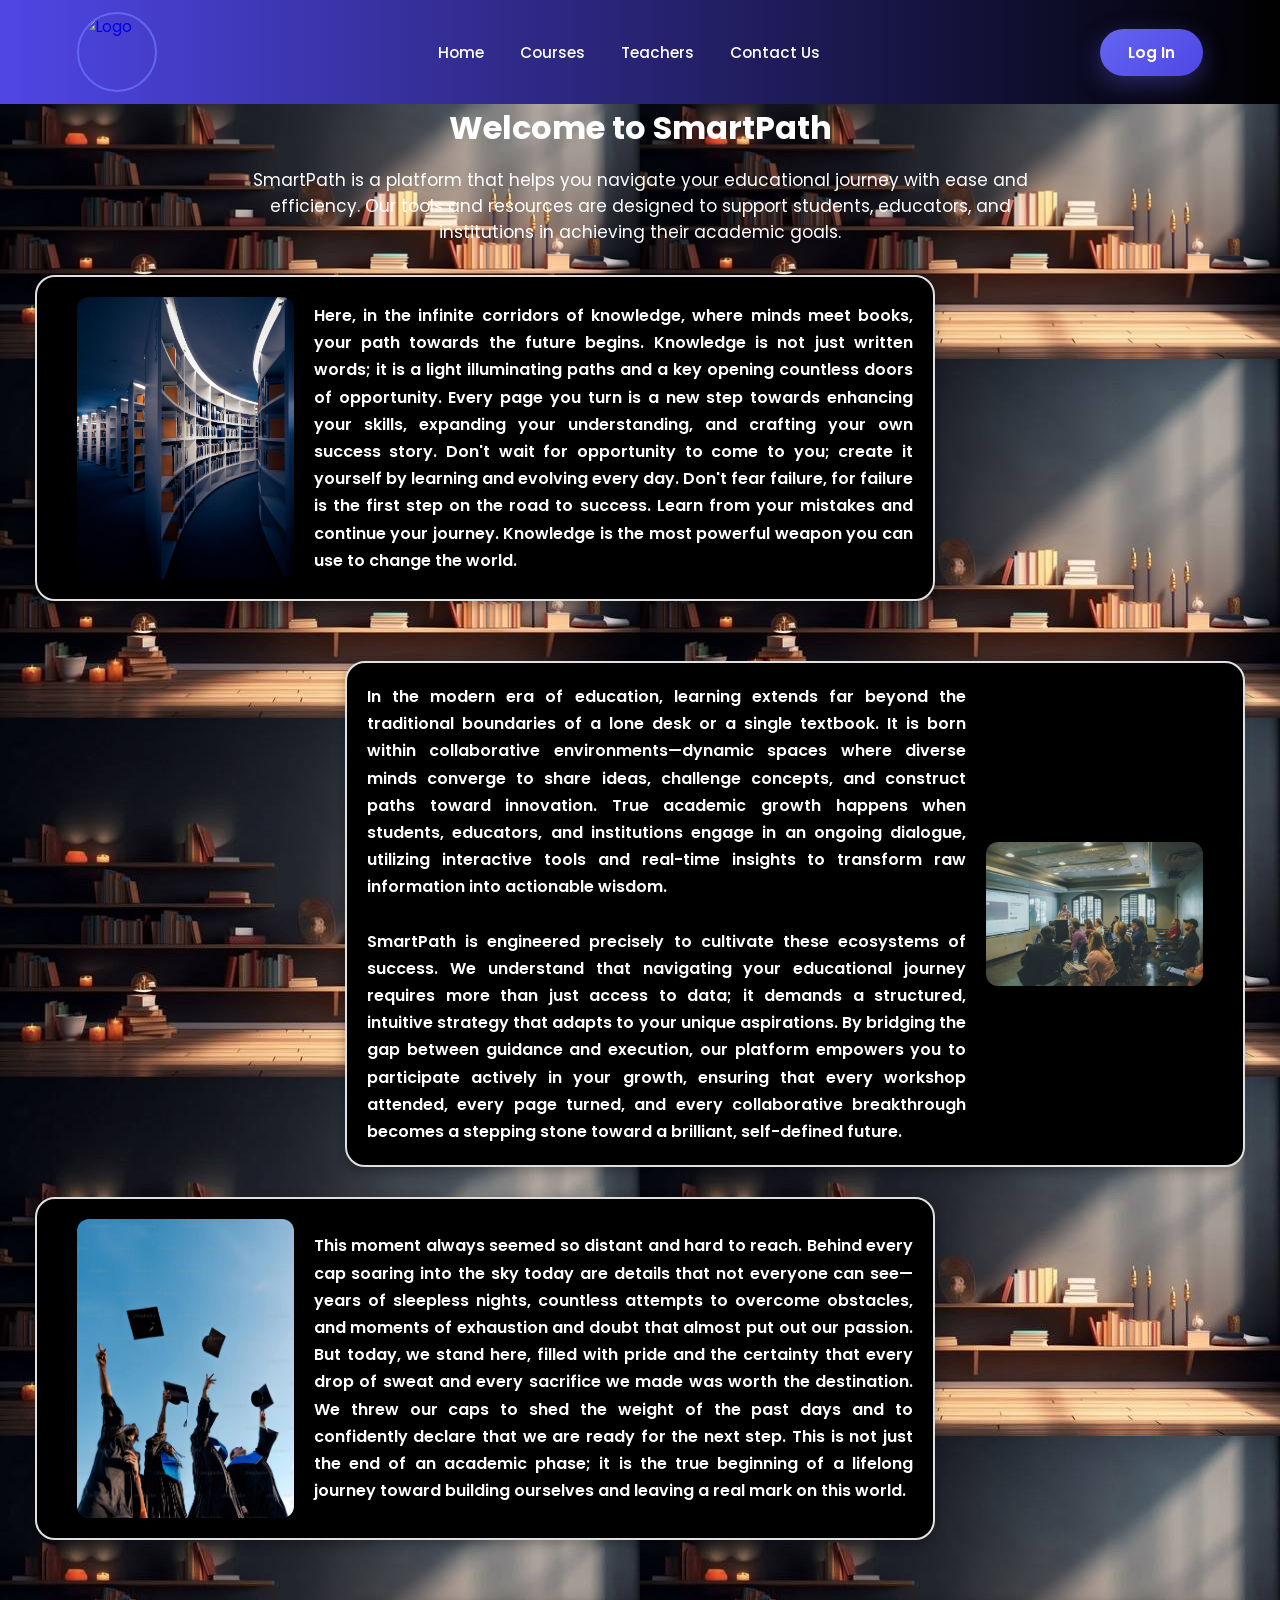
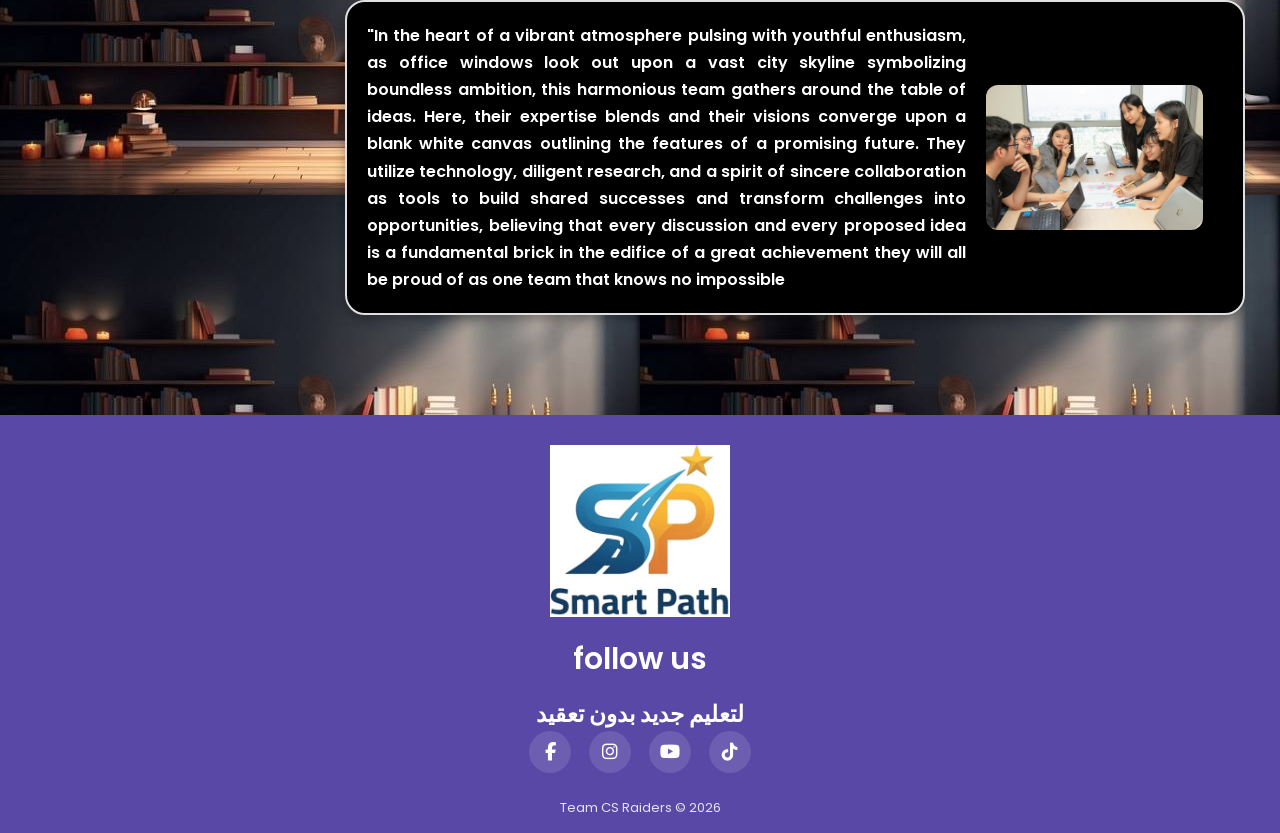
==== index.html @ b7a37c01 "s" ====
<!DOCTYPE html>
<html lang="en">
<head>
    <meta charset="UTF-8">
    <meta name="viewport" content="width=device-width, initial-scale=1.0">
    <title>SmartPath</title>
    <link rel="stylesheet" href="home.css">
    <link
      rel="stylesheet"
      href="https://cdnjs.cloudflare.com/ajax/libs/font-awesome/6.4.2/css/all.min.css"
    />
</head>
<body>
    <nav class="navbar" id="navbar">
    <a href="#" class="logo">
      <img src="https://i.ibb.co/dsRLdz23/Whats-App-Image-2026-07-11-at-9-25-08-PM-1.jpg" alt="Logo" />
    </a>

    <ul class="nav-links">
      <li><a href="index.html">Home</a></li>
      <li><a href="courses.html">Courses</a></li>
      <li><a href="teachers.html">Teachers</a></li>
      <li><a href="contact.html">Contact Us</a></li>
    </ul>

    <a href="log.html" class="btn btn-primary">Log In</a>
  </nav>

    <div class="container">
        <div class="content">
            <h1>Welcome to SmartPath</h1>
            <p class="intro">SmartPath is a platform that helps you navigate your educational journey with ease and efficiency. Our tools and resources are designed to support students, educators, and institutions in achieving their academic goals.</p>
            
            
            <div class="card-box">
                <div class="img-box">
                    <div class="immg">
                        <img src="img/martin-adams-_OZCl4XcpRw-unsplash.jpg" >
                    </div>
                </div>
                <div class="text-content">
                    <p class="para">Here, in the infinite corridors of knowledge, where minds meet books, your path towards the future begins. Knowledge is not just written words; it is a light illuminating paths and a key opening countless doors of opportunity. Every page you turn is a new step towards enhancing your skills, expanding your understanding, and crafting your own success story. Don't wait for opportunity to come to you; create it yourself by learning and evolving every day. Don't fear failure, for failure is the first step on the road to success. Learn from your mistakes and continue your journey. Knowledge is the most powerful weapon you can use to change the world.</p>
                </div>
            </div>

            <div class="card-box card-reverse">
                <div class="img-box">
                    <div class="immg">
                        <img src="img/photo_5956545089351913932_w.jpg" >
                    </div>
                </div>
                <div class="text-content">
                    <p class="para">In the modern era of education, learning extends far beyond the traditional boundaries of a lone desk or a single textbook. It is born within collaborative environments—dynamic spaces where diverse minds converge to share ideas, challenge concepts, and construct paths toward innovation. True academic growth happens when students, educators, and institutions engage in an ongoing dialogue, utilizing interactive tools and real-time insights to transform raw information into actionable wisdom.<br><br>
                    SmartPath is engineered precisely to cultivate these ecosystems of success. We understand that navigating your educational journey requires more than just access to data; it demands a structured, intuitive strategy that adapts to your unique aspirations. By bridging the gap between guidance and execution, our platform empowers you to participate actively in your growth, ensuring that every workshop attended, every page turned, and every collaborative breakthrough becomes a stepping stone toward a brilliant, self-defined future.</p>
                </div>
            </div>

            <div class="card-box">
                <div class="img-box">
                    <div class="immg">
                        <img src="img/photo_5956545089351913930_y.jpg" >
                    </div>
                </div>
                <div class="text-content">
                    <p class="para">This moment always seemed so distant and hard to reach. Behind every cap soaring into the sky today are details that not everyone can see—years of sleepless nights, countless attempts to overcome obstacles, and moments of exhaustion and doubt that almost put out our passion. But today, we stand here, filled with pride and the certainty that every drop of sweat and every sacrifice we made was worth the destination. We threw our caps to shed the weight of the past days and to confidently declare that we are ready for the next step. This is not just the end of an academic phase; it is the true beginning of a lifelong journey toward building ourselves and leaving a real mark on this world.</p>
                </div>
            </div>
            <div class="card-box card-reverse">
                <div class="img-box">
                    <div class="immg">
                        <img src="img/van-tay-media-Hh-PIe3qIug-unsplash.jpg" >
                    </div>
                </div>
                <div class="text-content">
                    <p class="para">"In the heart of a vibrant atmosphere pulsing with youthful enthusiasm, as office windows look out upon a vast city skyline symbolizing boundless ambition, this harmonious team gathers around the table of ideas. Here, their expertise blends and their visions converge upon a blank white canvas outlining the features of a promising future. They utilize technology, diligent research, and a spirit of sincere collaboration as tools to build shared successes and transform challenges into opportunities, believing that every discussion and every proposed idea is a fundamental brick in the edifice of a great achievement they will all be proud of as one team that knows no impossible
                    </p>
                </div>
            </div>

        </div> 
    </div> 
    <footer class="footer">
      <div>
        <img class="footer-logo" src="img/photo_5956439300012445430_x.jpg" />
      </div>

      <div>
        <span class="footer-title">follow us</span>
        <h2>لتعليم جديد بدون تعقيد</h2>
        <div class="social-icons">
          <a
            class="footer-image"
            href="https://www.facebook.com"
            target="_blank"
          >
            <i class="fa-brands fa-facebook-f"></i>
          </a>
          <a
            class="footer-image"
            href="https://www.instagram.com"
            target="_blank"
          >
            <i class="fa-brands fa-instagram"></i>
          </a>
          <a class="footer-image" href="https://youtube.com" target="_blank">
            <i class="fa-brands fa-youtube"></i>
          </a>
          <a class="footer-image" href="https://www.tiktok.com" target="_blank">
            <i class="fa-brands fa-tiktok"></i>
          </a>
        </div>
      </div>

      <div class="footer-bottom">
        <span>Team CS Raiders © 2026</span>
      </div>
    </footer>
</body>
</html>
---- home.css ----
@import url('https://fonts.googleapis.com/css2?family=Poppins:wght@300;400;600;700&display=swap');
*{
    margin: 0;
    padding: 0;
    box-sizing: border-box;
}
body {
background-color : white;
color: white;
    display: block;
    font-family: "Poppins", sans-serif;
    background-image: url(img/photo_5960747736325885523_x.jpg)
}
:root {
  --blue: #6366f1;
  --dark-blue: #4f46e5;
  --gray: #334155;
  --white: #ffffff;
  --transition: all 0.4s cubic-bezier(0.25, 0.8, 0.25, 1);
}
.card-box {
    display: flex;
    align-items: center;
    width: 100%;
    max-width: 900px; 
    margin: 30px auto 30px 0; 
    background-color:black; 
    padding: 20px;
    border-radius: 20px; 
    border: 2px solid #e0e0e0;
    box-shadow: 0 4px 12px rgba(0, 0, 0, 0.3);
    transition: all 0.4s ease;
    margin-left: 35px;
}

.card-box:hover {
    transform: translateY(-7px);
    box-shadow: 0 8px 20px rgba(98, 196, 253, 0.708);
}

.card-reverse {
    flex-direction: row-reverse;
    margin: 60px 35px 30px auto; 
}

.img-box {
    width: 30%; 
    padding: 0 20px; 
}

.img-box .immg img {
    width: 100%;
    max-width: 240px; 
    height: auto;
    border-radius: 12px; 
    display: block;
}

.text-content {
    width: 70%;
}

.text-content .para {
    font-size: 16px;
    line-height: 1.7;
    color: white;
    margin: 0;
    text-align: justify; 
    font-weight: 550;
}
.content {
    text-align: center; 
}

.content h1 {
    margin-bottom: 15px; 
}

.content p {
    max-width: 800px; 
    margin: 0 auto 30px; 
    font-size: 17px;
}



.footer {
    text-align: center;
    margin-top: 100px;
    background-color: lab(36.45% 26.2 -48.8);
    color: white;
    padding: 30px 10px 15px;
    font-size: 15px;
    display: flex;
    flex-direction: column;
    gap: 20px;
}

.footer-logo {
  width: 50%;
  max-width: 180px;
  margin: 0 auto;
  display: block;
}

.footer-title {
  font-size: 30px;
  font-weight: 600;
  display: block;
  margin-bottom: 15px;
}

.social-icons {
  display: flex;
  justify-content: center;
  align-items: center;
  gap: 18px;
  flex-wrap: wrap;
}

.footer-image {
  width: 42px;
  height: 42px;
  border-radius: 50%;
  background-color: rgba(255, 255, 255, 0.12);
  display: flex;
  align-items: center;
  justify-content: center;
  color: white;
  font-size: 18px;
  text-decoration: none;
  transition:
    transform 0.25s ease,
    background-color 0.25s ease;
}

.footer-image:hover {
  background-color: rgba(255, 255, 255, 0.9);
  color: lab(41.84% 7.46 -36.64);
  transform: translateY(-4px);
}

.footer-bottom {
  font-size: 13px;
  opacity: 0.85;
  margin-top: 5px;
}




.navbar {
  position:static;
  top: 0;
  left: 0;
  right: 0;
  display: flex;
  align-items: center;
  justify-content: space-between;
  padding: 12px 6%;
  background: linear-gradient(to left, #000000, #4f46e5);
  transition: var(--transition);
  z-index: 1000;
}



.logo {
  display: flex;
  align-items: center;
  text-decoration: none;
  animation: logoIn 0.9s cubic-bezier(0.25, 0.8, 0.25, 1) both;
}

.logo img {
  width: 80px;
  height: 80px;
  border-radius: 50%;
  border: 2px solid var(--blue);
  transition: var(--transition);
}

.logo img:hover {
  transform: scale(1.12) rotate(6deg);
  box-shadow: 0 8px 24px rgba(99, 102, 241, 0.4);
  border-color: var(--dark-blue);
}

@keyframes logoIn {
  from {
    opacity: 0;
    transform: translateX(-40px);
  }

  to {
    opacity: 1;
    transform: translateX(0);
  }
}

.nav-links {
  display: flex;
  gap: 36px;
  list-style: none;
}

.nav-links a {
  text-decoration: none;
  color: white;
  font-weight: 500;
  font-size: 0.95rem;
  position: relative;
  transition: color 0.3s ease;
}

.nav-links a::after {
  content: "";
  position: absolute;
  bottom: -6px;
  left: 50%;
  width: 0;
  height: 2.5px;
  background: var(--blue);
  border-radius: 2px;
  transition: width 0.35s ease, left 0.35s ease;
}

.nav-links a:hover {
  color: var(--blue);
}

.nav-links a:hover::after {
  width: 100%;
  left: 0;
}

.btn {
  display: inline-block;
  padding: 12px 28px;
  border-radius: 50px;
  font-weight: 600;
  font-size: 0.95rem;
  text-decoration: none;
  cursor: pointer;
  border: none;
  transition: var(--transition);
}

.btn-primary {
  background: linear-gradient(135deg, var(--blue), var(--dark-blue));
  color: var(--white);
  box-shadow: 0 8px 24px rgba(99, 102, 241, 0.35);
}

.btn-primary:hover {
  transform: translateY(-3px) scale(1.03);
  box-shadow: 0 14px 32px rgba(99, 102, 241, 0.45);
}

@media (max-width: 900px) {
  .nav-links {
    display: none;
  }
}
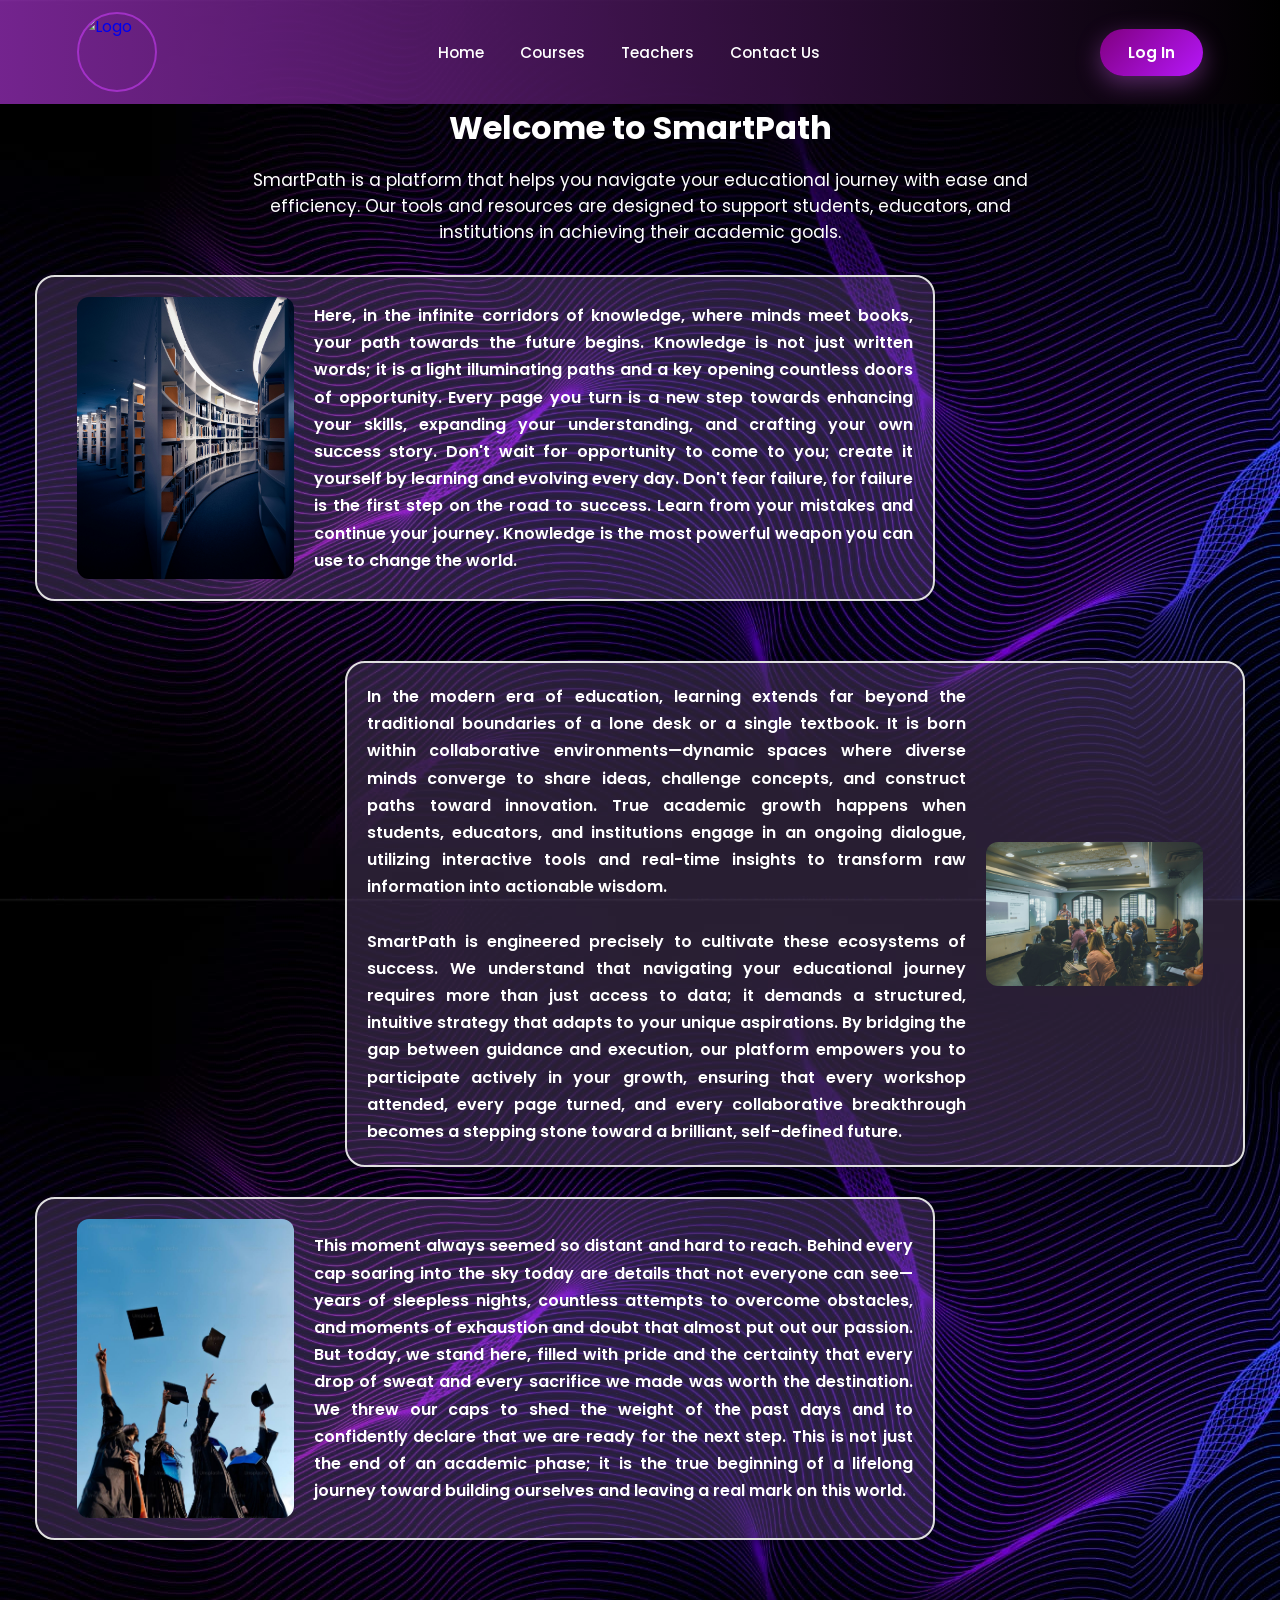
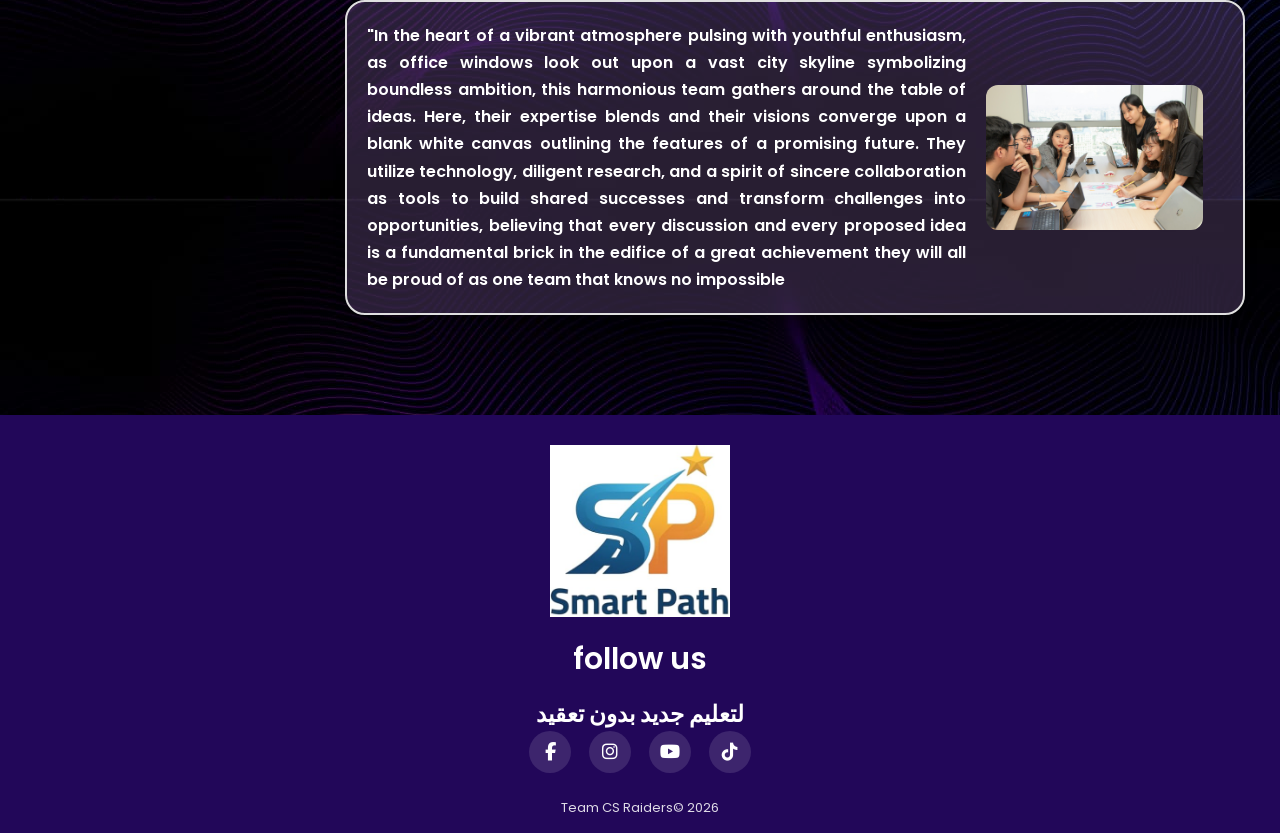
==== commit ac0cf9a0: "s" ====
--- a/index.html
+++ b/index.html
@@ -112,7 +112,7 @@
       </div>
 
       <div class="footer-bottom">
-        <span>Team CS Raiders © 2026</span>
+        <span>Team CS Raiders© 2026</span>
       </div>
     </footer>
 </body>
--- a/home.css
+++ b/home.css
@@ -9,11 +9,9 @@
 color: white;
     display: block;
     font-family: "Poppins", sans-serif;
-    background-image: url(img/photo_5960747736325885523_x.jpg)
+    background-image: url(img/background.jpeg);
 }
 :root {
-  --blue: #6366f1;
-  --dark-blue: #4f46e5;
   --gray: #334155;
   --white: #ffffff;
   --transition: all 0.4s cubic-bezier(0.25, 0.8, 0.25, 1);
@@ -24,18 +22,20 @@
     width: 100%;
     max-width: 900px; 
     margin: 30px auto 30px 0; 
-    background-color:black; 
+    background:rgba(104, 77, 130, 0.39); 
     padding: 20px;
     border-radius: 20px; 
     border: 2px solid #e0e0e0;
     box-shadow: 0 4px 12px rgba(0, 0, 0, 0.3);
     transition: all 0.4s ease;
     margin-left: 35px;
+    color: rgb(234, 195, 245);
 }
 
 .card-box:hover {
     transform: translateY(-7px);
-    box-shadow: 0 8px 20px rgba(98, 196, 253, 0.708);
+    box-shadow: 0 8px 20px #d36af6d0;
+    border-color:#cd3ffc90 ;
 }
 
 .card-reverse {
@@ -68,6 +68,8 @@
     text-align: justify; 
     font-weight: 550;
 }
+
+
 .content {
     text-align: center; 
 }
@@ -87,7 +89,7 @@
 .footer {
     text-align: center;
     margin-top: 100px;
-    background-color: lab(36.45% 26.2 -48.8);
+    background-color: rgb(34, 7, 89);
     color: white;
     padding: 30px 10px 15px;
     font-size: 15px;
@@ -158,7 +160,7 @@
   align-items: center;
   justify-content: space-between;
   padding: 12px 6%;
-  background: linear-gradient(to left, #000000, #4f46e5);
+  background: linear-gradient(to left, #000000, #cd3ffc90);
   transition: var(--transition);
   z-index: 1000;
 }
@@ -176,14 +178,13 @@
   width: 80px;
   height: 80px;
   border-radius: 50%;
-  border: 2px solid var(--blue);
+  border: 2px solid  #cd3ffc90;
   transition: var(--transition);
 }
 
 .logo img:hover {
   transform: scale(1.12) rotate(6deg);
-  box-shadow: 0 8px 24px rgba(99, 102, 241, 0.4);
-  border-color: var(--dark-blue);
+  box-shadow: 0 8px 24px rgba(213, 67, 249, 0.4);
 }
 
 @keyframes logoIn {
@@ -220,13 +221,13 @@
   left: 50%;
   width: 0;
   height: 2.5px;
-  background: var(--blue);
+  background:  #cd3ffc90;
   border-radius: 2px;
   transition: width 0.35s ease, left 0.35s ease;
 }
 
 .nav-links a:hover {
-  color: var(--blue);
+  color:  #cd3ffc90;
 }
 
 .nav-links a:hover::after {
@@ -247,9 +248,9 @@
 }
 
 .btn-primary {
-  background: linear-gradient(135deg, var(--blue), var(--dark-blue));
+  background: linear-gradient(135deg, purple, rgb(182, 23, 250));
   color: var(--white);
-  box-shadow: 0 8px 24px rgba(99, 102, 241, 0.35);
+  box-shadow: 0 8px 24px rgba(210, 99, 241, 0.373);
 }
 
 .btn-primary:hover {
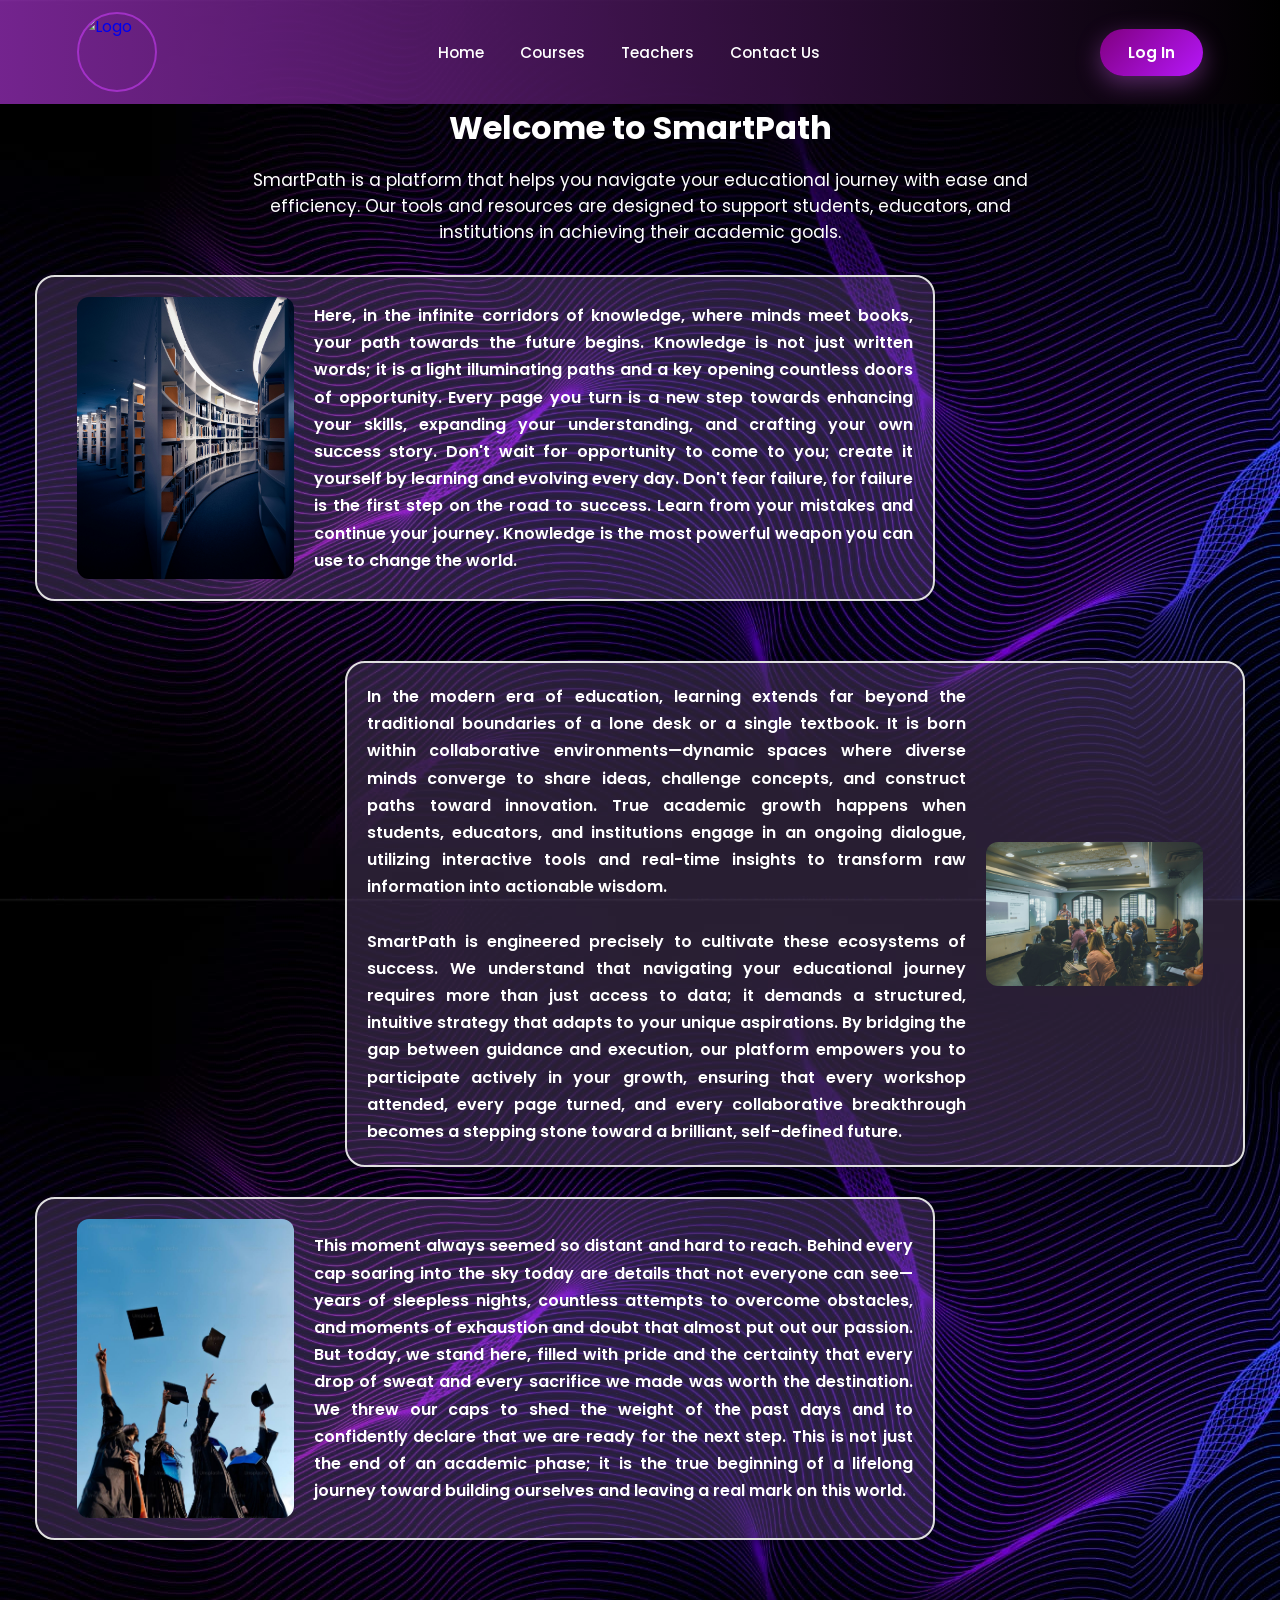
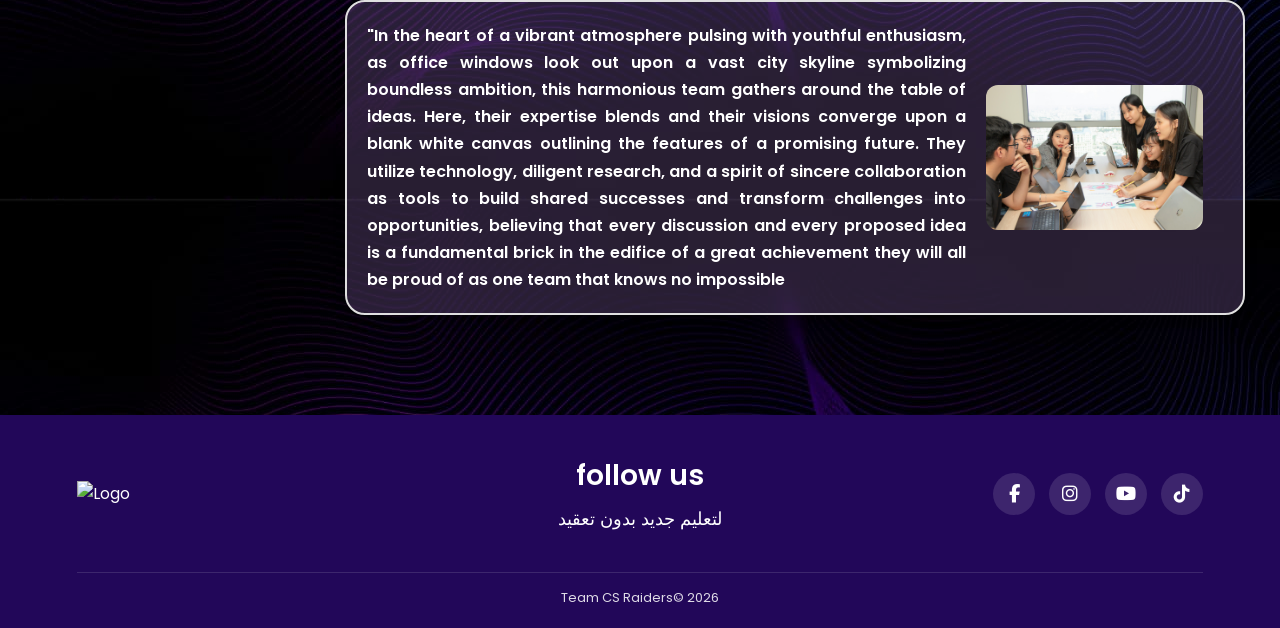
==== commit 43a6cbdf: "s" ====
--- a/index.html
+++ b/index.html
@@ -79,41 +79,34 @@
 
         </div> 
     </div> 
-    <footer class="footer">
-      <div>
-        <img class="footer-logo" src="img/photo_5956439300012445430_x.jpg" />
-      </div>
+   <footer class="footer">
+  <div>
+    <img class="footer-logo" src="img/photo_5956439300012445430_x-removebg-preview.png" alt="Logo" />
+  </div>
 
-      <div>
-        <span class="footer-title">follow us</span>
-        <h2>لتعليم جديد بدون تعقيد</h2>
-        <div class="social-icons">
-          <a
-            class="footer-image"
-            href="https://www.facebook.com"
-            target="_blank"
-          >
-            <i class="fa-brands fa-facebook-f"></i>
-          </a>
-          <a
-            class="footer-image"
-            href="https://www.instagram.com"
-            target="_blank"
-          >
-            <i class="fa-brands fa-instagram"></i>
-          </a>
-          <a class="footer-image" href="https://youtube.com" target="_blank">
-            <i class="fa-brands fa-youtube"></i>
-          </a>
-          <a class="footer-image" href="https://www.tiktok.com" target="_blank">
-            <i class="fa-brands fa-tiktok"></i>
-          </a>
-        </div>
-      </div>
+  <div class="footer-center">
+    <span class="footer-title">follow us</span>
+    <h2>لتعليم جديد بدون تعقيد</h2>
+  </div>
 
-      <div class="footer-bottom">
-        <span>Team CS Raiders© 2026</span>
-      </div>
-    </footer>
+  <div class="social-icons">
+    <a class="footer-image" href="https://www.facebook.com" target="_blank">
+      <i class="fa-brands fa-facebook-f"></i>
+    </a>
+    <a class="footer-image" href="https://www.instagram.com" target="_blank">
+      <i class="fa-brands fa-instagram"></i>
+    </a>
+    <a class="footer-image" href="https://youtube.com" target="_blank">
+      <i class="fa-brands fa-youtube"></i>
+    </a>
+    <a class="footer-image" href="https://www.tiktok.com" target="_blank">
+      <i class="fa-brands fa-tiktok"></i>
+    </a>
+  </div>
+
+  <div class="footer-bottom">
+    <span>Team CS Raiders© 2026</span>
+  </div>
+</footer>
 </body>
 </html>
--- a/home.css
+++ b/home.css
@@ -10,6 +10,7 @@
     display: block;
     font-family: "Poppins", sans-serif;
     background-image: url(img/background.jpeg);
+    padding-top: 0;
 }
 :root {
   --gray: #334155;
@@ -87,37 +88,49 @@
 
 
 .footer {
-    text-align: center;
-    margin-top: 100px;
-    background-color: rgb(34, 7, 89);
-    color: white;
-    padding: 30px 10px 15px;
-    font-size: 15px;
-    display: flex;
-    flex-direction: column;
-    gap: 20px;
+  margin-top: 100px;
+  background-color: rgb(34, 7, 89);
+  color: white;
+  padding: 40px 6% 20px;
+  display: grid;
+  grid-template-columns: 1fr auto 1fr;
+  align-items: center;
+  gap: 20px;
+}
+
+.footer > div:first-child {
+  justify-self: start;
 }
 
 .footer-logo {
-  width: 50%;
-  max-width: 180px;
-  margin: 0 auto;
+  width: 100%;
+  max-width: 140px;
   display: block;
 }
 
+.footer-center {
+  text-align: center;
+  justify-self: center;
+}
+
 .footer-title {
-  font-size: 30px;
+  font-size: 28px;
   font-weight: 600;
   display: block;
-  margin-bottom: 15px;
+  margin-bottom: 8px;
+}
+
+.footer-center h2 {
+  font-size: 18px;
+  font-weight: 400;
+  margin: 0;
 }
 
 .social-icons {
-  display: flex;
-  justify-content: center;
-  align-items: center;
-  gap: 18px;
-  flex-wrap: wrap;
+  justify-self: end;
+  display: flex;
+  align-items: center;
+  gap: 14px;
 }
 
 .footer-image {
@@ -131,22 +144,25 @@
   color: white;
   font-size: 18px;
   text-decoration: none;
-  transition:
-    transform 0.25s ease,
-    background-color 0.25s ease;
+  transition: transform 0.25s ease, background-color 0.25s ease;
 }
 
 .footer-image:hover {
   background-color: rgba(255, 255, 255, 0.9);
-  color: lab(41.84% 7.46 -36.64);
+  color: rgb(34, 7, 89);
   transform: translateY(-4px);
 }
 
 .footer-bottom {
+  grid-column: 1 / -1;
+  text-align: center;
   font-size: 13px;
   opacity: 0.85;
-  margin-top: 5px;
-}
+  margin-top: 20px;
+  padding-top: 15px;
+  border-top: 1px solid rgba(255, 255, 255, 0.15);
+}
+
 
 
 
